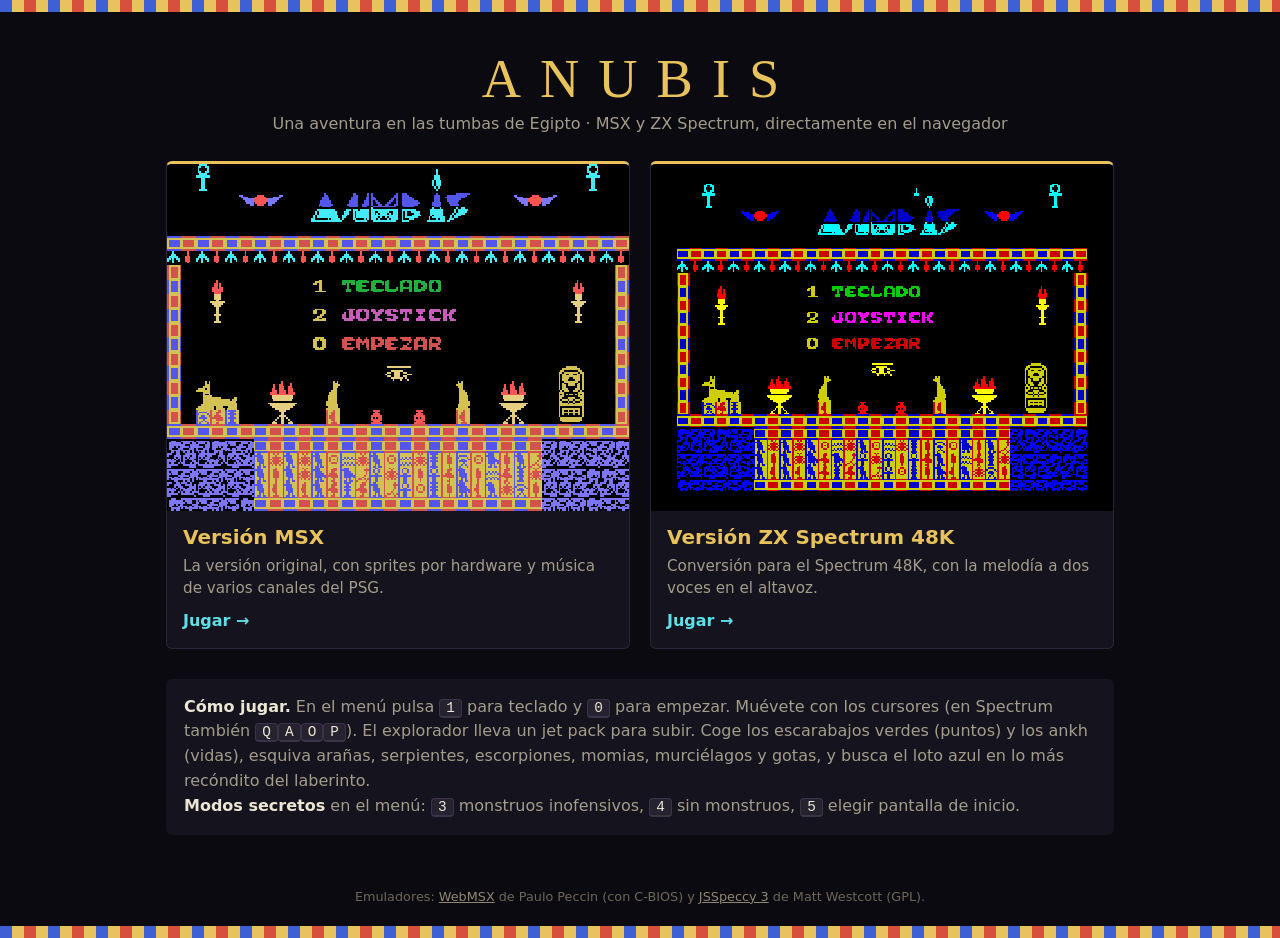
==== web/index.html @ 0f46c588 "versión inicial" ====
<!doctype html>
<html lang="es">
<head>
<meta charset="utf-8">
<meta name="viewport" content="width=device-width, initial-scale=1">
<title>Anubis</title>
<meta name="description" content="Anubis, aventura egipcia para MSX y ZX Spectrum, jugable en el navegador.">
<link rel="stylesheet" href="style.css">
</head>
<body>
<div class="frieze"></div>
<main>
  <h1>ANUBIS</h1>
  <p class="sub">Una aventura en las tumbas de Egipto · MSX y ZX Spectrum, directamente en el navegador</p>
  <div class="cards">
    <a class="card" href="msx.html">
      <img src="msx.png" alt="Menú de Anubis en MSX">
      <div class="body">
        <h2>Versión MSX</h2>
        <p>La versión original, con sprites por hardware y música de varios canales del PSG.</p>
        <span class="play">Jugar →</span>
      </div>
    </a>
    <a class="card" href="spectrum.html">
      <img src="spectrum.png" alt="Menú de Anubis en ZX Spectrum">
      <div class="body">
        <h2>Versión ZX Spectrum 48K</h2>
        <p>Conversión para el Spectrum 48K, con la melodía a dos voces en el altavoz.</p>
        <span class="play">Jugar →</span>
      </div>
    </a>
  </div>
  <div class="help">
    <b>Cómo jugar.</b> En el menú pulsa <kbd>1</kbd> para teclado y <kbd>0</kbd> para empezar.
    Muévete con los cursores (en Spectrum también <kbd>Q</kbd><kbd>A</kbd><kbd>O</kbd><kbd>P</kbd>).
    El explorador lleva un jet pack para subir. Coge los escarabajos verdes (puntos) y los ankh (vidas),
    esquiva arañas, serpientes, escorpiones, momias, murciélagos y gotas, y busca el loto azul en lo más recóndito del laberinto.
    <br><b>Modos secretos</b> en el menú: <kbd>3</kbd> monstruos inofensivos, <kbd>4</kbd> sin monstruos, <kbd>5</kbd> elegir pantalla de inicio.
  </div>
</main>
<footer>
  Emuladores: <a href="https://webmsx.org">WebMSX</a> de Paulo Peccin (con C-BIOS) y
  <a href="https://jsspeccy.zxdemo.org">JSSpeccy 3</a> de Matt Westcott (GPL).
</footer>
<div class="frieze"></div>
</body>
</html>
---- web/style.css ----
:root {
  --bg: #0b0a10;
  --panel: #15131d;
  --gold: #e8c25a;
  --gold-dim: #9c8340;
  --lapis: #3f5fd6;
  --cyan: #5fe0e8;
  --red: #d8503c;
  --text: #ece6d4;
  --muted: #a39d8c;
}
* { box-sizing: border-box; }
html, body { margin: 0; background: var(--bg); color: var(--text);
  font-family: "Trebuchet MS", "Segoe UI", system-ui, sans-serif; }
body { min-height: 100vh; display: flex; flex-direction: column; }
.frieze { height: 12px; flex: none;
  background: repeating-linear-gradient(90deg, var(--lapis) 0 12px, var(--gold) 12px 24px, var(--red) 24px 36px, var(--gold) 36px 48px); }
main { flex: 1; width: 100%; max-width: 980px; margin: 0 auto; padding: 28px 16px 40px; }
h1 { font-family: Georgia, "Times New Roman", serif; font-weight: normal; letter-spacing: .35em;
  color: var(--gold); text-align: center; font-size: clamp(2rem, 7vw, 3.4rem); margin: 8px 0 4px; }
.sub { text-align: center; color: var(--muted); margin: 0 0 28px; }
.cards { display: grid; grid-template-columns: repeat(auto-fit, minmax(280px, 1fr)); gap: 20px; }
.card { background: var(--panel); border: 1px solid #2a2636; border-top: 3px solid var(--gold);
  border-radius: 6px; overflow: hidden; text-decoration: none; color: inherit; display: block;
  transition: transform .15s, border-color .15s; }
.card:hover, .card:focus-visible { transform: translateY(-3px); border-color: var(--gold); outline: none; }
.card img { width: 100%; display: block; image-rendering: pixelated; aspect-ratio: 4 / 3; object-fit: cover; background: #000; }
.card .body { padding: 14px 16px 18px; }
.card h2 { margin: 0 0 6px; font-size: 1.25rem; color: var(--gold); }
.card p { margin: 0; color: var(--muted); font-size: .95rem; line-height: 1.45; }
.play { display: inline-block; margin-top: 12px; color: var(--cyan); font-weight: bold; }
.help { margin-top: 30px; background: var(--panel); border-radius: 6px; padding: 16px 18px; color: var(--muted); line-height: 1.55; }
.help b { color: var(--text); }
kbd { background: #26222f; border: 1px solid #3a3446; border-bottom-width: 2px; border-radius: 4px;
  padding: 0 6px; font-family: ui-monospace, Consolas, monospace; color: var(--text); font-size: .9em; }
.emu-wrap { display: flex; justify-content: center; margin: 10px 0 18px; }
.back { color: var(--gold); text-decoration: none; }
.back:hover { text-decoration: underline; }
footer { text-align: center; color: #6c6759; font-size: .8rem; padding: 14px 16px 22px; }
footer a { color: #8f8874; }
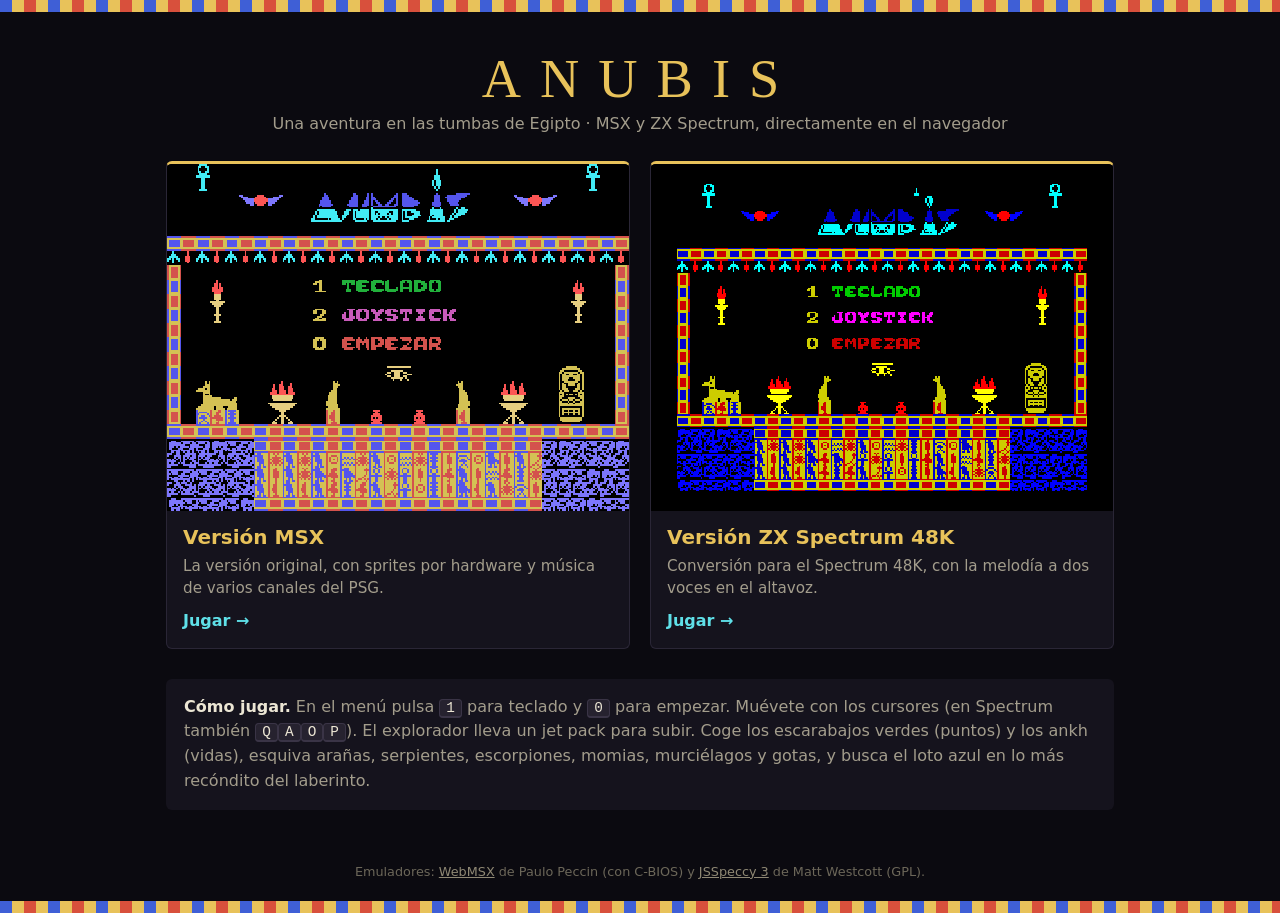
==== commit 98846e2f: "Remove secret modes description from index.html Removed description of secret modes from the instruc" ====
--- a/web/index.html
+++ b/web/index.html
@@ -35,7 +35,6 @@
     Muévete con los cursores (en Spectrum también <kbd>Q</kbd><kbd>A</kbd><kbd>O</kbd><kbd>P</kbd>).
     El explorador lleva un jet pack para subir. Coge los escarabajos verdes (puntos) y los ankh (vidas),
     esquiva arañas, serpientes, escorpiones, momias, murciélagos y gotas, y busca el loto azul en lo más recóndito del laberinto.
-    <br><b>Modos secretos</b> en el menú: <kbd>3</kbd> monstruos inofensivos, <kbd>4</kbd> sin monstruos, <kbd>5</kbd> elegir pantalla de inicio.
   </div>
 </main>
 <footer>
--- a/web/style.css
+++ b/web/style.css
@@ -38,3 +38,8 @@
 .back:hover { text-decoration: underline; }
 footer { text-align: center; color: #6c6759; font-size: .8rem; padding: 14px 16px 22px; }
 footer a { color: #8f8874; }
+
+/* game pages: the emulator fills the window */
+body.game main { padding: 0 8px 30px; max-width: none; }
+body.game .emu-wrap { margin: 0; min-height: calc(100vh - 12px); align-items: center; }
+body.game .help { max-width: 960px; margin: 16px auto 0; }
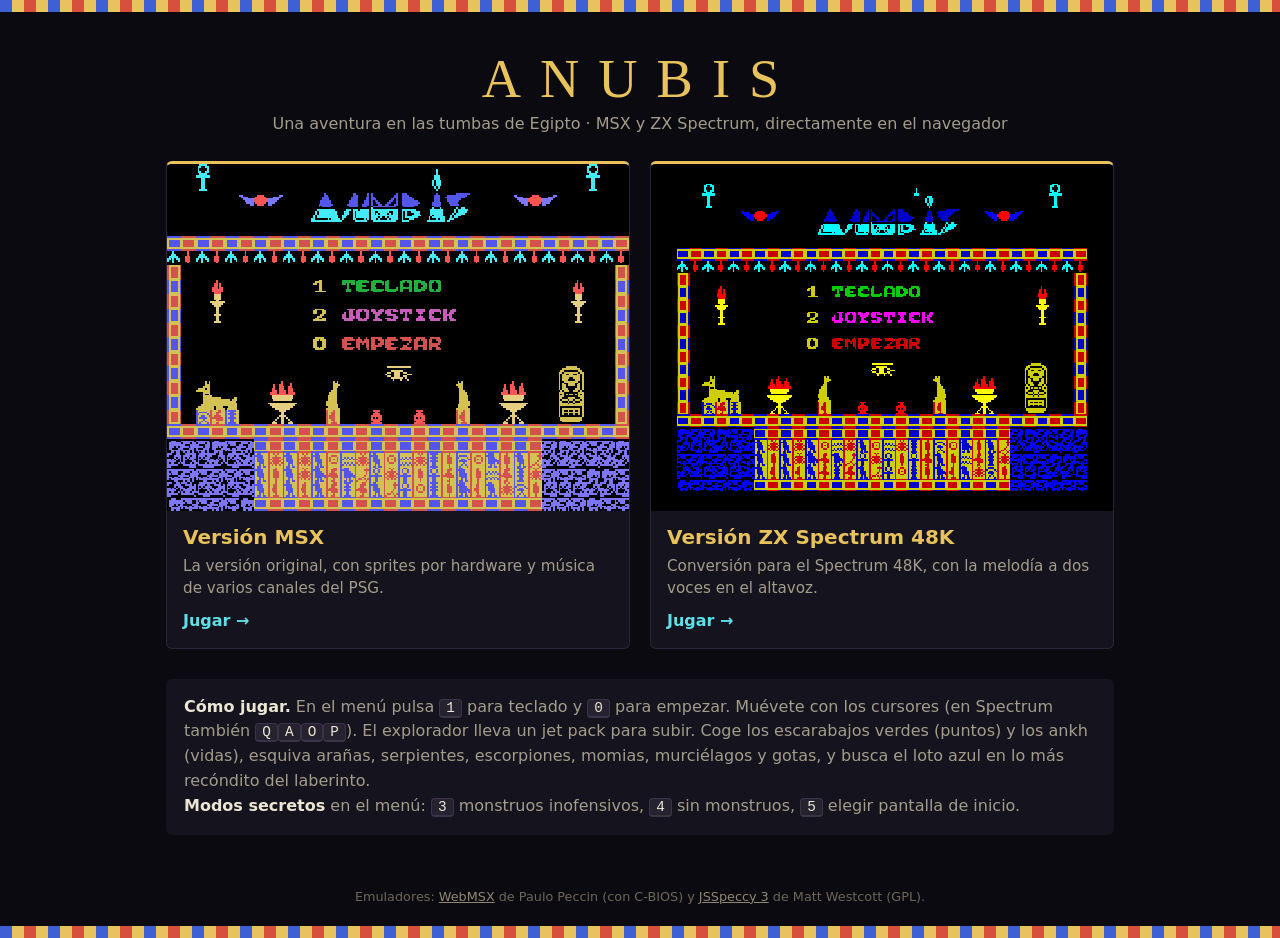
==== commit 83392d08: "versión 20261116b" ====
--- a/web/index.html
+++ b/web/index.html
@@ -35,6 +35,7 @@
     Muévete con los cursores (en Spectrum también <kbd>Q</kbd><kbd>A</kbd><kbd>O</kbd><kbd>P</kbd>).
     El explorador lleva un jet pack para subir. Coge los escarabajos verdes (puntos) y los ankh (vidas),
     esquiva arañas, serpientes, escorpiones, momias, murciélagos y gotas, y busca el loto azul en lo más recóndito del laberinto.
+    <br><b>Modos secretos</b> en el menú: <kbd>3</kbd> monstruos inofensivos, <kbd>4</kbd> sin monstruos, <kbd>5</kbd> elegir pantalla de inicio.
   </div>
 </main>
 <footer>
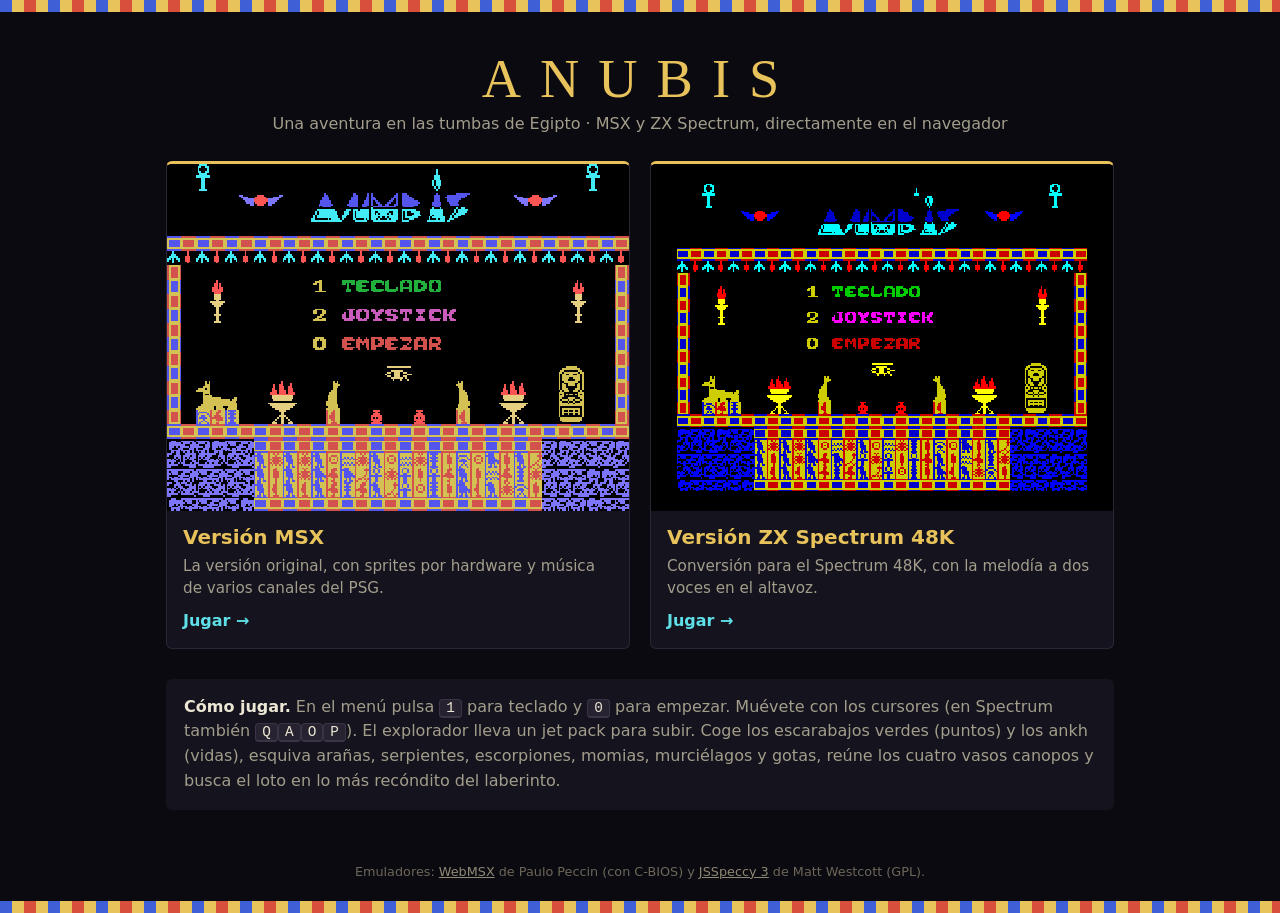
==== commit c3f665b9: "Sin soplido del jet pack y sin menciones a los modos secretos (versión 20261126a) Co-Authored-By: Cl" ====
--- a/web/index.html
+++ b/web/index.html
@@ -34,8 +34,7 @@
     <b>Cómo jugar.</b> En el menú pulsa <kbd>1</kbd> para teclado y <kbd>0</kbd> para empezar.
     Muévete con los cursores (en Spectrum también <kbd>Q</kbd><kbd>A</kbd><kbd>O</kbd><kbd>P</kbd>).
     El explorador lleva un jet pack para subir. Coge los escarabajos verdes (puntos) y los ankh (vidas),
-    esquiva arañas, serpientes, escorpiones, momias, murciélagos y gotas, y busca el loto azul en lo más recóndito del laberinto.
-    <br><b>Modos secretos</b> en el menú: <kbd>3</kbd> monstruos inofensivos, <kbd>4</kbd> sin monstruos, <kbd>5</kbd> elegir pantalla de inicio.
+    esquiva arañas, serpientes, escorpiones, momias, murciélagos y gotas, reúne los cuatro vasos canopos y busca el loto en lo más recóndito del laberinto.
   </div>
 </main>
 <footer>
--- a/web/style.css
+++ b/web/style.css
@@ -43,3 +43,47 @@
 body.game main { padding: 0 8px 30px; max-width: none; }
 body.game .emu-wrap { margin: 0; min-height: calc(100vh - 12px); align-items: center; }
 body.game .help { max-width: 960px; margin: 16px auto 0; }
+
+/* Spectrum page: game area, full-screen mode and touch controls */
+#game { display: flex; flex-direction: column; align-items: center; }
+body.game #game .emu-wrap { min-height: 0; margin: 8px 0 6px; }
+.gamebar { display: flex; gap: 8px; justify-content: center; margin: 4px 0 8px; flex-wrap: wrap; }
+.gamebar button, #pad button {
+  font: inherit; color: var(--text); background: #26222f; border: 1px solid #3a3446;
+  border-bottom-width: 3px; border-radius: 8px; cursor: pointer;
+  -webkit-user-select: none; user-select: none; -webkit-tap-highlight-color: transparent; touch-action: none;
+}
+.gamebar button { padding: 8px 14px; font-size: .95rem; }
+.gamebar button.on { border-color: var(--gold); color: var(--gold); }
+#pad { width: 100%; max-width: 720px; padding: 0 8px 8px; touch-action: none; }
+#pad[hidden] { display: none; }
+.pad-keys { display: grid; grid-template-columns: repeat(10, 1fr) 2fr; gap: 5px; margin-bottom: 10px; }
+.pad-keys button { padding: 10px 0; font-size: 1rem; font-weight: bold; }
+.pad-main { display: flex; justify-content: space-between; align-items: center; gap: 16px; }
+.dpad { display: grid; grid-template-columns: repeat(3, 64px); grid-template-rows: repeat(3, 64px); gap: 6px; }
+.dpad button { font-size: 1.6rem; }
+.dpad .up { grid-column: 2; grid-row: 1; }
+.dpad .left { grid-column: 1; grid-row: 2; }
+.dpad .right { grid-column: 3; grid-row: 2; }
+.dpad .down { grid-column: 2; grid-row: 3; }
+.space { flex: 0 1 220px; height: 96px; font-size: 1.15rem; font-weight: bold; color: var(--gold) !important; }
+#pad button.on { background: var(--gold); color: #000 !important; border-color: var(--gold); }
+#game.fs { position: fixed; inset: 0; z-index: 1000; background: #000; justify-content: center;
+  padding: env(safe-area-inset-top) env(safe-area-inset-right) env(safe-area-inset-bottom) env(safe-area-inset-left); }
+#game.fs .gamebar { position: absolute; top: 6px; right: 8px; margin: 0; z-index: 2; }
+#game.fs .gamebar #btn-pad { display: none; }
+#game.fs .gamebar button { padding: 5px 10px; opacity: .8; }
+body.noscroll { overflow: hidden; }
+@media (max-width: 420px) {
+  .dpad { grid-template-columns: repeat(3, 54px); grid-template-rows: repeat(3, 54px); }
+  .space { height: 80px; }
+  .pad-keys button { padding: 8px 0; font-size: .9rem; }
+}
+/* landscape full screen: the controls float at the sides of the picture */
+#game.fs.overlay #pad { position: absolute; inset: 0; max-width: none; padding: 0; pointer-events: none; }
+#game.fs.overlay #pad button { pointer-events: auto; opacity: .6; }
+#game.fs.overlay .pad-keys { position: absolute; top: 52px; right: 12px; width: 168px; grid-template-columns: repeat(3, 1fr); gap: 5px; margin: 0; }
+#game.fs.overlay .pad-keys .wide { grid-column: span 2; }
+#game.fs.overlay .pad-keys button { padding: 7px 0; }
+#game.fs.overlay .dpad { position: absolute; left: 12px; bottom: 14px; grid-template-columns: repeat(3, 54px); grid-template-rows: repeat(3, 54px); }
+#game.fs.overlay .space { position: absolute; right: 12px; bottom: 14px; width: 168px; height: 64px; }
